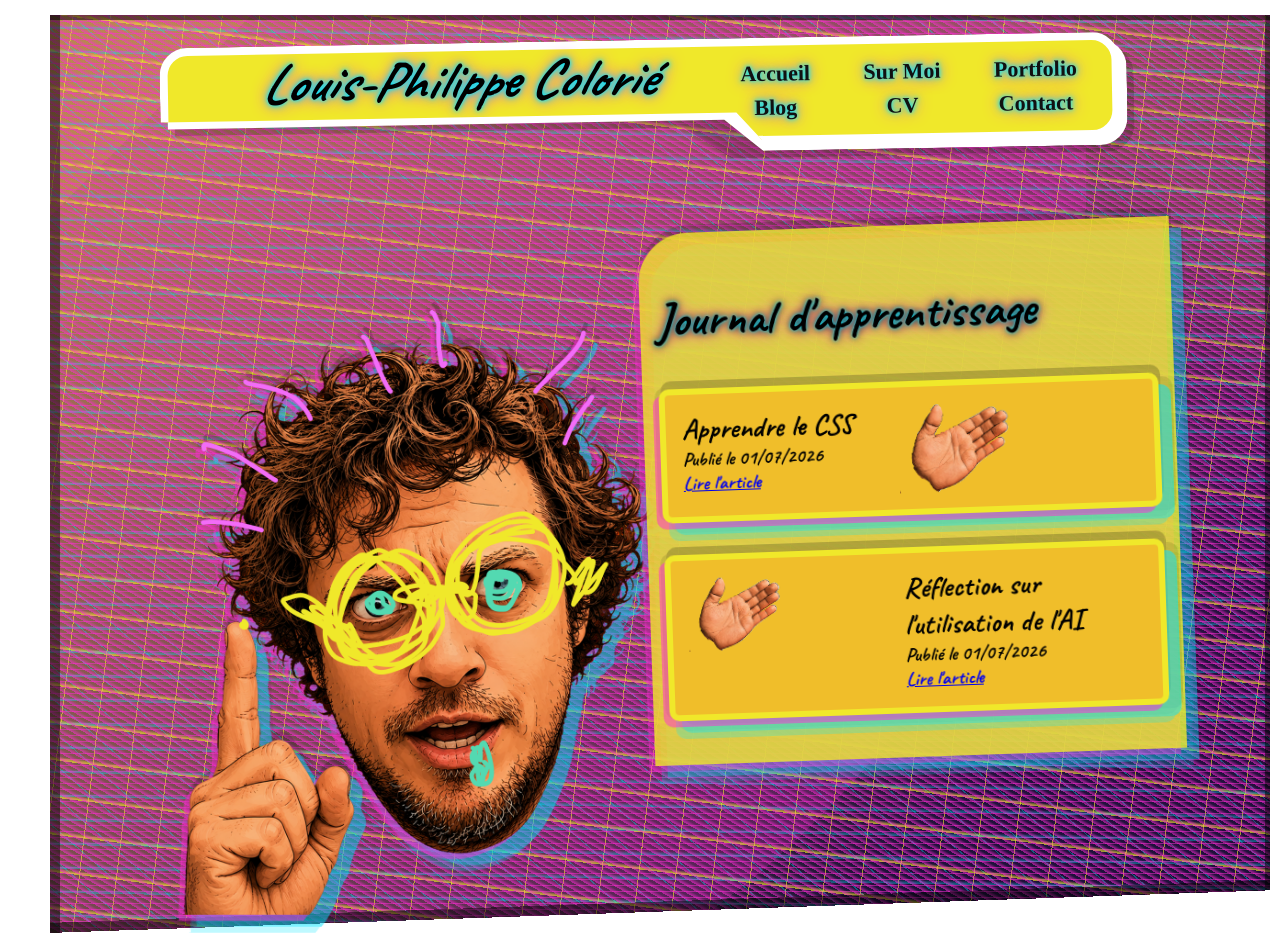
==== BlogArticle.html @ 8117fabf "vCard premier depot" ====
<!DOCTYPE html>
<html Lang="Fr">
<head>
<meta charset="UTF-8">
<meta name="viewpoint" content="device-width, initial-scale=1.0">
<title>BlogArticle</title>
<link rel="icon" type="image/png" href="images/photoprofil.png">
<link rel="stylesheet" href="style/styleNav.css">
<link rel="stylesheet" href="style/style.css">
<link rel="stylesheet" href="style/styleBlogArticle.css">
<link rel="stylesheet" href="style/styleBackground.css">
<link rel="stylesheet" href="https://fonts.googleapis.com/css2?family=Caveat:wght@400;500;700&display=swap" >

</head>

<body>
    <div class="nav-sticker">
<nav>
    <p class="nom vieux-neon">Louis-Philippe Colorié</p>
    <div class="menu-grid">
    <a href="Accueil.html">Accueil</a>
    <a href="SurMoi.html">Sur Moi</a>
    <a href="Portfolio.html">Portfolio</a>
    <a class="vieux-neon" href="BlogArticle.html">Blog</a>
    <a href="CV.html">CV</a>
    <a href="Contact.html">Contact</a> 
</div>
</nav>
</div>

<main>
<div class="photo_gauche">
<img src="images/photo_vandalisee.png" alt="photo de profil">
</div>

<section class="blog_articles">
    <h1>Journal d'apprentissage</h1>

    <a id="haut"></a>

     <div class="fiche" href="#article-1">
     <div>
        <dl>
            <dt>Apprendre le CSS</dt>
            <dd>Publié le 01/07/2026</dd>
            <dd><a href="#article-1">Lire l'article</a></dd>
        </dl>
        </div>
        <img src="images/main_ouverte.png" alt="photo article 1">

    </div>

     <div class="fiche" href="#article-2">
     <img src="images/main_ouverte.png" alt="photo article 2">
     <div>
        <dl>
            <dt>Réflection sur l'utilisation de l'AI</dt>
            <dd>Publié le 01/07/2026</dd>
            <dd><a href="#article-2">Lire l'article</a></dd>
        </dl>
        </div>
    </div>


    <section id="article-1" class="article-full">

  <h1>Apprendre le CSS</h1>
  <p>La transition entre les outils de création graphique et le code est assez spéciale.  Cela semblait presque une montagne, 
    une tache qu'il fallait déconstruire pour mieux la réaprendre.<br><br>Mais l'expérience parle.  Les heures passé à observer 
    des graphiques de courbe de couleurs pour en comprendre la signification, la compréhension des différents formats d'image, 
    comment fonctionne les vecteurs... J'ai tout retrouvé dans le code.  le clip-path m'a permis de découper ma forme comme je 
    le voulais comme si j'accrochais des points à mes vecteurs.  Je devais seulement indiquer où je voulais que mon point sois 
    dans l'écran puis c'était un jeu de relier les points numéroté.  Ensuite, pour une animation simple comme mon nom ainsi que la page 
    où nous sommes flash, il ne restait qu'à suivre un peu le meme patern linéaire mais cette fois si avec les pourcentages.  
    <br><br>Il a été aussi plus facile pour moi, lors de cet exercice, de comprendre les principes du html et du css et leur 
    étroite collaboration pour etre capable d'enligner ce que je veux présenter avec un look qui réussi à puncher.<br><br>J'ai tiré
    cette phrase de chatgpt qui parlait de moi : Créer est ma façon de réfléchir.
</p>
</section>

<section id="article-2" class="article-full">
    <h1>Apprendre le CSS comme un artiste</h1>
    <p>Texte complet de ton article...</p>
</section>


  <a href="#haut">← Retour aux articles</a>

    
</section>
</main>
<footer>    
    
</footer>




</body>
---- style/styleNav.css ----
/*nav*/
.nav-sticker {
  width: 75%;
  margin: 40px auto;
  position: relative;
  transform: rotate(-1deg);
}

/*nav*/
/* épaisseur blanche du papier */
.nav-sticker::before {
  content: "";
  position: absolute;
  inset: 0;
  transform: translate(7px, 7px);
  background: white;
  border-radius: 28px;
  z-index: 0;
  
    clip-path: polygon(
    0% 0%,
    100% 0%,
    100% 100%,
    82% 100%,
    82% 100%,
    62% 100%,
    58% 70%,
    0% 70%);
}

/*nav*/
/* ombre générale */
.nav-sticker::after {
  content: "";
  position: absolute;
  inset: 0;
  transform: translate(14px, 14px);
  background: rgba(0, 0, 0, 0.18);
  border-radius: 28px;
  z-index: -1;

    clip-path: polygon(
    0% 0%,
    100% 0%,
    100% 100%,
    82% 100%,
    82% 100%,
    58% 100%,
    53% 70%,
    0% 70%);
    
}

/*nav*/
nav {
  position: relative;
  z-index: 1;

  min-height: 90px;
  background: #f0e82a;
  border: 8px solid white;
  border-radius: 28px;
  
  clip-path: polygon(
    0% 0%,
    100% 0%,
    100% 100%,
    82% 100%,
    82% 100%,
    63% 100%,
    60% 70%,
    0% 70%);
  display: flex;
  align-items: center;
  justify-content: flex-end;
  gap: 30px;

  
}
/*nav*/
.menu-grid {
  width: 380px;
  margin-right: 13px;

  display: grid;
  grid-template-columns: repeat(3, auto);
  grid-template-rows: repeat(2, auto);

  gap: 8px 10px;
  text-align: right;
}
/*nav*/
.menu-grid a {
  text-align: center;
  color: #111;
  text-decoration: none;
  font-weight: bold;
  font-size: 22px;

  text-shadow:
    0 0 4px #00e5ff,
    0 0 8px #00e5ff,
    0 0 16px #ff2bd6;


}
 /*nav*/
---- style/style.css ----
/*commun*/
h1 {
  font-family: 'Caveat', cursive;
  font-size: 3rem;
  color: #000000;
  text-shadow:
    0 0 4px #00e5ff,
    0 0 8px #000000,
    0 0 16px #ff2bd6;
}
/*commun*/
h2 {
  font-family: 'Caveat', cursive;
  font-size: 2rem;
  color: #000000;
  /* text-shadow:
    0 0 4px #000000,
    0 0 8px #565656,
    0 0 16px #000000; */
}

/*commun*/
.vieux-neon {
  color: #111;
  text-decoration: none;
  font-weight: bold;
  font-size: 22px;

  text-shadow:
    0 0 4px #00e5ff,
    0 0 8px #00e5ff,
    0 0 16px #ff2bd6;

  animation: vieux-neon 20s infinite;
}

@keyframes vieux-neon {
  0%, 18%, 22%, 25%, 53%, 57%, 100% {
    opacity: 1;
    text-shadow:
      0 0 4px #00e5ff,
      0 0 8px #00e5ff,
      0 0 16px #ff2bd6;
  }

  20%, 24%, 55% {
    opacity: 0.35;
    text-shadow:
      0 0 2px #00e5ff,
      0 0 4px #00e5ff;
  }

   56% {
    opacity: 0.1;
    text-shadow: none;
  }
}

/*gerer ce fuck up... GHAHGAAHHHAAAAA .. commun en attendant*/
  img{width:50%;            } 

  /* position: absolute; */
    /* left: 6rem;
    top: 5rem;
    filter: drop-shadow(-6px 6px 0 rgba(255, 43, 214, 0.5))
          drop-shadow(12px 12px 0 rgba(0, 229, 255, 0.5))
          drop-shadow(2px -8px 0 rgba(0, 0, 0, 0.2)); */
/*commun*/
  .photo_gauche {
    /* width: 75rem;  */
    max-height: 500px;
    position: absolute;
    left: 10%;
    bottom: 10%;
    filter: drop-shadow(-6px 6px 0 rgba(255, 43, 214, 0.5))
          drop-shadow(12px 12px 0 rgba(0, 229, 255, 0.5))
          drop-shadow(2px -8px 0 rgba(0, 0, 0, 0.2));
        }
  /*commun*/
  .photo_droite {
    /* width: 50%; */
    position: relative;
    left: 47%;
    bottom: 20%;
    filter: drop-shadow(-6px 6px 0 rgba(255, 43, 214, 0.5))
          drop-shadow(12px 12px 0 rgba(0, 229, 255, 0.5))
          drop-shadow(2px -8px 0 rgba(0, 0, 0, 0.2));
        }

.nom {
    position: absolute;
    left: 10%;
    bottom: -30%;
    font-family: 'Caveat', cursive;
    font-weight: bold;
    font-style: italic;
    font-size: 3.4rem;

    color: #000000;
}
---- style/styleBlogArticle.css ----
/*blog article*/
.blog_articles {
  max-height: 500px;
  max-width: 500px;
  overflow-y: scroll;
  padding: 1rem;
  font-family: 'Caveat', cursive;
  font-size: 1.5rem;
  background-color: #F0E82Acc;
  position: absolute;
  rotate: -2deg;
  right: 8%;
  top: 25%;
  border-top-left-radius: 50px;
  color: #000000;
      filter: drop-shadow(-6px 6px 0 #ff2bd680)
          drop-shadow(12px 12px 0 #00e5ff80)
          drop-shadow(2px -8px 0 rgba(0, 0, 0, 0.2));
}

.fiche {
  display: grid;
  grid-template-columns: 200px 1fr;
  gap: 1rem;
  text-align: left;
  background: #f0be2a;
  border: 6px solid #F0E82A;
  border-radius: 10px;
  padding: 1rem;
  margin-bottom: 2rem;
  text-decoration: none;
  color: black;
        filter: drop-shadow(-6px 6px 0 #ff2bd680)
          drop-shadow(12px 12px 0 #00e5ff80)
          drop-shadow(2px -8px 0 rgba(0, 0, 0, 0.2));
}

.fiche dl  {
  margin: 0;
  font-size: 1.8rem;
  font-family: 'Caveat', cursive;
  font-weight: bold;

}

.fiche dl dd {
  margin: 0;
  font-size: 1.2rem;

}

.texte p {
  max-height: 250px;
  max-width: 450px;
  overflow-y: scroll;
  font-family: 'Caveat', cursive;
  font-size: 1.5rem;
  background-color: none;
  position: absolute;
  rotate: -2deg;
  right: 8%;
  bottom: 10%;
  color: #000000;

}
---- style/styleBackground.css ----
/*background*/
body {
  margin: 0;
  min-height: 100vh;
  background-color: #0C0F2D;

  background-image:
    linear-gradient(
      -2deg,
      rgba(255, 255, 255, 1) 0 50px,
      transparent 1px 50px
    ),
    linear-gradient(270deg,
      rgba(255, 255, 255, 1) 0 10px,
      transparent 1px 50px
    ),
      linear-gradient(
      rgba(255, 255, 255, 1) 0 15px,
      transparent 1px 50px
    ),
  linear-gradient(
      90deg,
      rgba(255, 255, 255, 1) 0 50px,
      transparent 1px 50px
    ),
      linear-gradient(
      90deg,
      rgba(0, 0, 0, 0.5) 0 60px,
      transparent 1px 37px
    ),
        linear-gradient(
      
      rgba(0, 0, 0, 0.5) 0 20px,
      transparent 1px 37px
    ),    linear-gradient(
      270deg,
      rgba(0, 0, 0, 0.5) 0 15px,
      transparent 1px 37px
    ),    linear-gradient(
      -2deg,
      rgba(0, 0, 0, 0.5) 0 60px,
      transparent 1px 37px
    ),
      repeating-linear-gradient(
      30deg,
      rgba(255, 43, 214, 0.50) 0 1px,
      transparent 4px 6px
    ),
        repeating-linear-gradient(
      1deg,
     rgba(0, 229, 255, 0.35)0 1px,
      transparent 4px 24px
    ),
    repeating-linear-gradient(
      7deg,
      rgba(240, 232, 42, 0.62) 0 1px,
      transparent 4px 37px
    ),

    repeating-linear-gradient(
      0deg,
      rgba(255, 43, 214, 0.50) 0 1px,
      transparent 1px 6px
    ),
        repeating-linear-gradient(
      41deg,
     rgba(0, 229, 255, 0.35)0 1px,
      transparent 1px 24px
    ),
  
    repeating-linear-gradient(
      97deg,
      rgba(240, 232, 42, 0.62) 0 1px,
      transparent 1px 37px
    ),
    radial-gradient(circle at 13% 18%, rgba(255, 43, 214, 0.2) 0 920px, transparent 92px),
    radial-gradient(circle at 85% 15%, rgba(255, 43, 214, 0.18) 0 92px, transparent 1222px),
    linear-gradient(-135deg, rgba(240, 232, 42, 0.18) 0 12%, transparent 20% 100%),
    linear-gradient(135deg, rgba(240, 232, 42, 0.18) 0 12%, transparent 12% 100%),
    linear-gradient(135deg, rgba(240, 232, 42, 0.60) 0 12%, transparent 80% 100%);

      
}
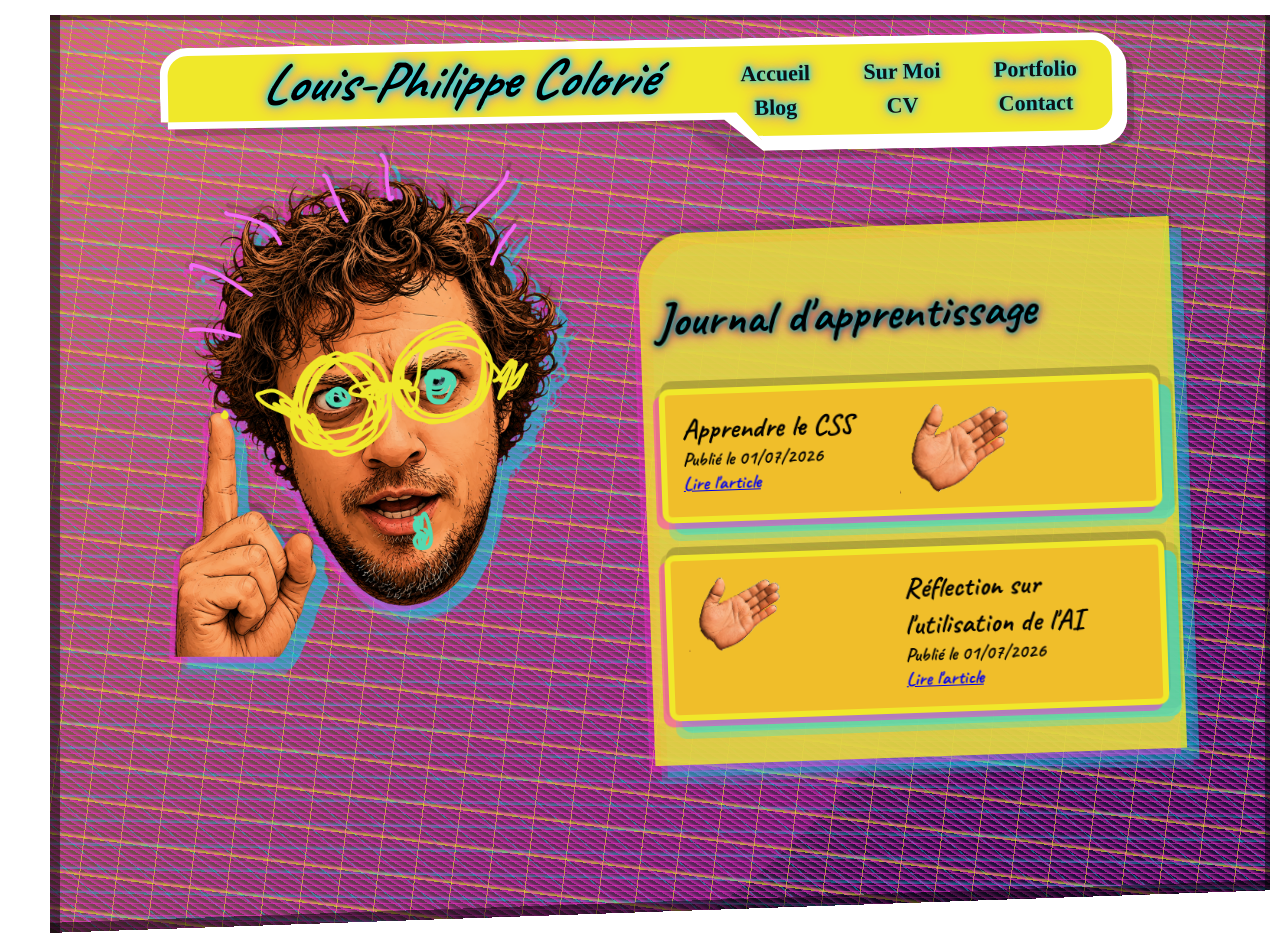
==== commit dcd903c8: "amélioration de l'ergonomie du site" ====
--- a/BlogArticle.html
+++ b/BlogArticle.html
@@ -18,7 +18,7 @@
 <nav>
     <p class="nom vieux-neon">Louis-Philippe Colorié</p>
     <div class="menu-grid">
-    <a href="Accueil.html">Accueil</a>
+    <a href="index.html">Accueil</a>
     <a href="SurMoi.html">Sur Moi</a>
     <a href="Portfolio.html">Portfolio</a>
     <a class="vieux-neon" href="BlogArticle.html">Blog</a>
@@ -30,7 +30,7 @@
 
 <main>
 <div class="photo_gauche">
-<img src="images/photo_vandalisee.png" alt="photo de profil">
+<img src="images/photo_vandalisee.png" alt="photo de profil vandalisée">
 </div>
 
 <section class="blog_articles">
@@ -89,7 +89,9 @@
     
 </section>
 </main>
-<footer>    
+
+<!-- les footer sont présent en cas de changement de design necessitant un pied de page -->
+<footer>   
     
 </footer>
 
--- a/style/style.css
+++ b/style/style.css
@@ -1,4 +1,3 @@
-/*commun*/
 h1 {
   font-family: 'Caveat', cursive;
   font-size: 3rem;
@@ -8,7 +7,7 @@
     0 0 8px #000000,
     0 0 16px #ff2bd6;
 }
-/*commun*/
+
 h2 {
   font-family: 'Caveat', cursive;
   font-size: 2rem;
@@ -19,8 +18,15 @@
     0 0 16px #000000; */
 }
 
-/*commun*/
-.vieux-neon {
+
+
+/* 
+Animation qui fait flasher ce à quoi je l'applique
+le texte est mis en bold et trois shadow lui sont appliqué 
+c'est avec ces shadow qu'on va venir créer l'animation a laide de.. animation
+c'est nouveau donc: animation: nom de ce que je vise   durée de l'animation   nombre de boucle
+*/
+.vieux-neon { 
   color: #111;
   text-decoration: none;
   font-weight: bold;
@@ -33,7 +39,9 @@
 
   animation: vieux-neon 20s infinite;
 }
-
+/*
+ici, les pourcentages servent à definir quand nous sommes dans le temps (ici 20s)
+*/
 @keyframes vieux-neon {
   0%, 18%, 22%, 25%, 53%, 57%, 100% {
     opacity: 1;
@@ -56,36 +64,49 @@
   }
 }
 
-/*gerer ce fuck up... GHAHGAAHHHAAAAA .. commun en attendant*/
+
+
+
+/*
+gerer ce fuck up... GHAHGAAHHHAAAAA .. 
+
+j'ai raté ici car je testais des trucs au début et j'ai clairement oublié ce magnifique artéfact
+le site est monté autour de cette loi niaiseuse et je vais voir à régler ça.  Juste que si je ne
+me rend pas à corriger ceci.. au moins vous ave une idée de pourquoi c'est là
+*/
   img{width:50%;            } 
 
-  /* position: absolute; */
-    /* left: 6rem;
-    top: 5rem;
-    filter: drop-shadow(-6px 6px 0 rgba(255, 43, 214, 0.5))
-          drop-shadow(12px 12px 0 rgba(0, 229, 255, 0.5))
-          drop-shadow(2px -8px 0 rgba(0, 0, 0, 0.2)); */
-/*commun*/
+/*
+section de gauche de la page.  gère la photo de profil.  
+l'ajout de display: flex a fait que ma photo semble reculler derriere l'image de droite si on rétréci la page manuellement
+l'effet est une belle surprise!
+
+*/
   .photo_gauche {
-    /* width: 75rem;  */
+     width: 75%;  
     max-height: 500px;
     position: absolute;
+    display: block;
     left: 10%;
-    bottom: 10%;
+    top: 17%;
     filter: drop-shadow(-6px 6px 0 rgba(255, 43, 214, 0.5))
           drop-shadow(12px 12px 0 rgba(0, 229, 255, 0.5))
           drop-shadow(2px -8px 0 rgba(0, 0, 0, 0.2));
         }
   /*commun*/
   .photo_droite {
-    /* width: 50%; */
+    width:  min(1600px); 
     position: relative;
+    /* display:block; */
+    padding-left: 30px;
     left: 47%;
-    bottom: 20%;
+    top: 17%;
     filter: drop-shadow(-6px 6px 0 rgba(255, 43, 214, 0.5))
           drop-shadow(12px 12px 0 rgba(0, 229, 255, 0.5))
           drop-shadow(2px -8px 0 rgba(0, 0, 0, 0.2));
         }
+
+  /* .photo_droite img{display:block;} */
 
 .nom {
     position: absolute;
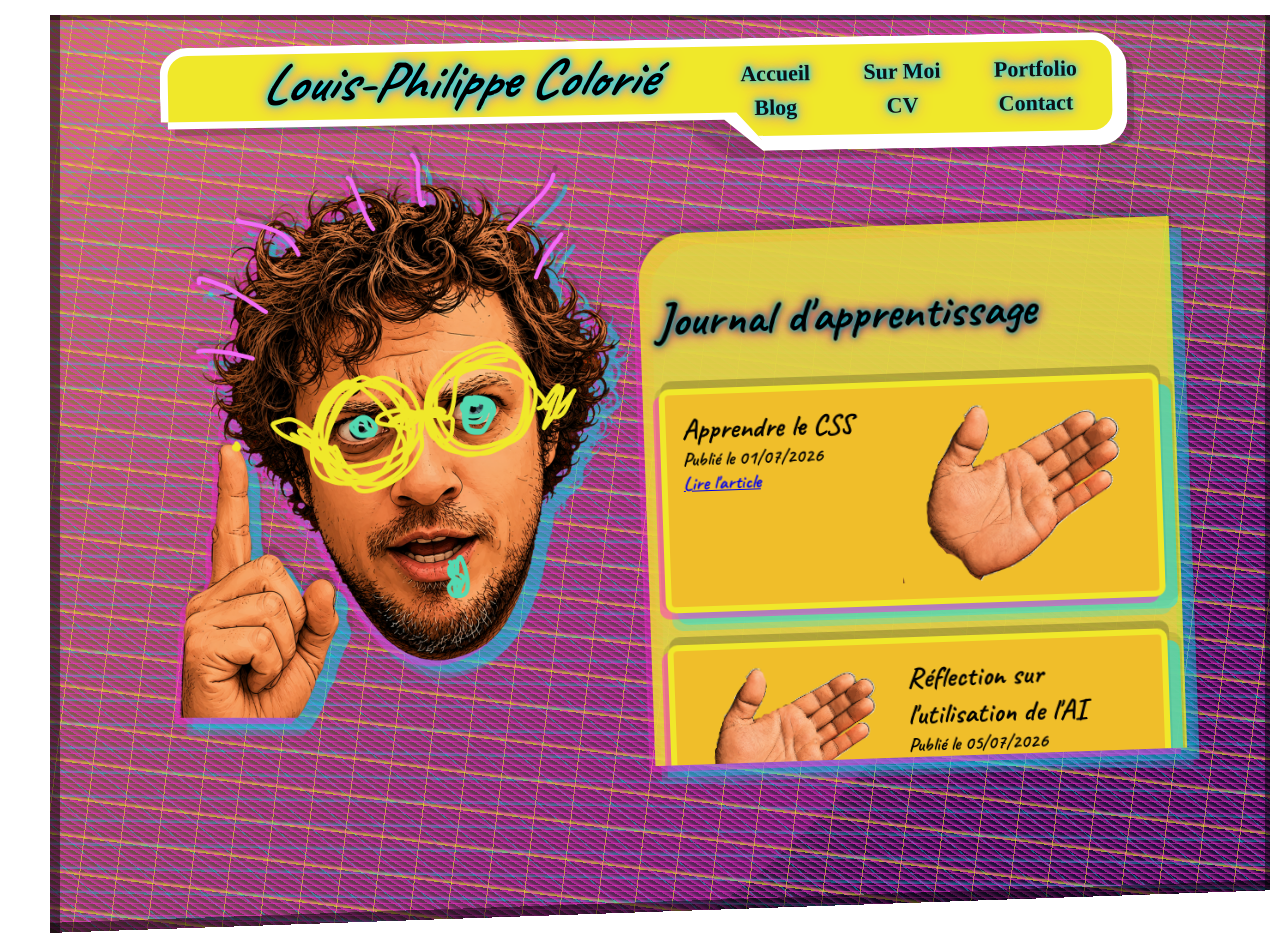
==== commit d873838e: "version commentée avec correction du probleme d'img a 50%" ====
--- a/BlogArticle.html
+++ b/BlogArticle.html
@@ -14,6 +14,7 @@
 </head>
 
 <body>
+<header>
     <div class="nav-sticker">
 <nav>
     <p class="nom vieux-neon">Louis-Philippe Colorié</p>
@@ -21,12 +22,13 @@
     <a href="index.html">Accueil</a>
     <a href="SurMoi.html">Sur Moi</a>
     <a href="Portfolio.html">Portfolio</a>
-    <a class="vieux-neon" href="BlogArticle.html">Blog</a>
+    <a class="vieux-neon" href="#">Blog</a>
     <a href="CV.html">CV</a>
     <a href="Contact.html">Contact</a> 
 </div>
 </nav>
 </div>
+</header>
 
 <main>
 <div class="photo_gauche">
@@ -34,10 +36,13 @@
 </div>
 
 <section class="blog_articles">
+    <!-- /*titre*/ -->
     <h1>Journal d'apprentissage</h1>
 
+<!-- /*point de retour au haut du bloc*/ -->
     <a id="haut"></a>
 
+<!-- /*fiches descriptive du blog avec lien vers le full article*/ -->
      <div class="fiche" href="#article-1">
      <div>
         <dl>
@@ -55,14 +60,14 @@
      <div>
         <dl>
             <dt>Réflection sur l'utilisation de l'AI</dt>
-            <dd>Publié le 01/07/2026</dd>
+            <dd>Publié le 05/07/2026</dd>
             <dd><a href="#article-2">Lire l'article</a></dd>
         </dl>
         </div>
     </div>
 
-
-    <section id="article-1" class="article-full">
+<!-- /*article complets*/ -->
+<section id="article-1" class="article-full">
 
   <h1>Apprendre le CSS</h1>
   <p>La transition entre les outils de création graphique et le code est assez spéciale.  Cela semblait presque une montagne, 
@@ -79,7 +84,7 @@
 </section>
 
 <section id="article-2" class="article-full">
-    <h1>Apprendre le CSS comme un artiste</h1>
+    <h1>Réflection sur l'utilisation de l'AI</h1>
     <p>Texte complet de ton article...</p>
 </section>
 
@@ -88,6 +93,7 @@
 
     
 </section>
+
 </main>
 
 <!-- les footer sont présent en cas de changement de design necessitant un pied de page -->
@@ -95,7 +101,4 @@
     
 </footer>
 
-
-
-
 </body>
--- a/style/styleNav.css
+++ b/style/styleNav.css
@@ -1,6 +1,6 @@
 
 
-      /*nav*/
+      /*image de fond de de la barre de navigation*/
 .nav-sticker {
   width: 75%;
   margin: 40px auto;
@@ -9,7 +9,10 @@
 }
 
 /*nav*/
-/* épaisseur blanche du papier */
+/* le before crée l'element avant le nav-sticker.. il crée la couche blanche qui va sous le jaune de la barre.  je suis encore incertain mais ca
+prends absolument un content.. le translate le deplace pour le decaler de l'autre forme.  
+le inset fait prendre toute la place dans le parent.. ce n'est pas 100% controlé mais je vais y arriver
+le z-index 0 le place entre le 1 et le -1 pour empiler les couches comme il faut */
 .nav-sticker::before {
   content: "";
   position: absolute;
@@ -30,8 +33,8 @@
     0% 70%);
 }
 
-/*nav*/
-/* ombre générale */
+
+/* Crée l'ombre sous le nav-sticker, le place sous tout le monde avec le z-index : -1  */
 .nav-sticker::after {
   content: "";
   position: absolute;
@@ -53,7 +56,8 @@
     
 }
 
-/*nav*/
+/*finalement la couche jaune de la barre de navigation
+le clip-path c'est de jouer a relie les points en partant du coin haut-gauche*/
 nav {
   position: relative;
   z-index: 1;
@@ -79,7 +83,10 @@
 
   
 }
-/*nav*/
+
+
+/*fait lka grid pour placer mes boutons menu*/
+
 .menu-grid {
   width: 380px;
   margin-right: 13px;
@@ -91,7 +98,7 @@
   gap: 8px 10px;
   text-align: right;
 }
-/*nav*/
+/*les boutons menu*/
 .menu-grid a {
   text-align: center;
   color: #111;
@@ -106,5 +113,5 @@
 
 
 }
- /*nav*/
 
+
--- a/style/style.css
+++ b/style/style.css
@@ -1,3 +1,9 @@
+
+/*
+-- à améliorer --
+j'ai essayé d'appliquer les h1-h2... mais j'ai oublié en cour de route donc c'est disparate....
+*/
+
 h1 {
   font-family: 'Caveat', cursive;
   font-size: 3rem;
@@ -12,10 +18,7 @@
   font-family: 'Caveat', cursive;
   font-size: 2rem;
   color: #000000;
-  /* text-shadow:
-    0 0 4px #000000,
-    0 0 8px #565656,
-    0 0 16px #000000; */
+
 }
 
 
@@ -68,22 +71,27 @@
 
 
 /*
+
+---- cette note m'a suivi plusieurs jours ---
 gerer ce fuck up... GHAHGAAHHHAAAAA .. 
 
 j'ai raté ici car je testais des trucs au début et j'ai clairement oublié ce magnifique artéfact
 le site est monté autour de cette loi niaiseuse et je vais voir à régler ça.  Juste que si je ne
 me rend pas à corriger ceci.. au moins vous ave une idée de pourquoi c'est là
+
+-- finalement -- 
+j'ai pu simplement tout regler en changeant le width de 50% a 100% et en reglant les width des photo gauche et photo droite
 */
-  img{width:50%;            } 
+
+
+
+  img{width:100%;            } 
 
 /*
 section de gauche de la page.  gère la photo de profil.  
-l'ajout de display: flex a fait que ma photo semble reculler derriere l'image de droite si on rétréci la page manuellement
-l'effet est une belle surprise!
-
 */
   .photo_gauche {
-     width: 75%;  
+     width: 42%;  
     max-height: 500px;
     position: absolute;
     display: block;
@@ -93,9 +101,12 @@
           drop-shadow(12px 12px 0 rgba(0, 229, 255, 0.5))
           drop-shadow(2px -8px 0 rgba(0, 0, 0, 0.2));
         }
-  /*commun*/
+ 
+/*
+section de droite de la page.  
+*/
   .photo_droite {
-    width:  min(1600px); 
+    width:  50%; 
     position: relative;
     /* display:block; */
     padding-left: 30px;
@@ -106,7 +117,9 @@
           drop-shadow(2px -8px 0 rgba(0, 0, 0, 0.2));
         }
 
-  /* .photo_droite img{display:block;} */
+/*
+pour le nom dans la barre de nav... je suis incertain pourquoi ca ne fonctionne pas quand il est dans stylenav
+*/
 
 .nom {
     position: absolute;
--- a/style/styleBlogArticle.css
+++ b/style/styleBlogArticle.css
@@ -1,5 +1,7 @@
 
-/*blog article*/
+/*
+bloc pour contenir les cv,blog et portfolio
+*/
 .blog_articles {
   max-height: 500px;
   max-width: 500px;
@@ -19,6 +21,9 @@
           drop-shadow(2px -8px 0 rgba(0, 0, 0, 0.2));
 }
 
+/*
+fiche de projets
+*/
 .fiche {
   display: grid;
   grid-template-columns: 200px 1fr;
@@ -36,6 +41,9 @@
           drop-shadow(2px -8px 0 rgba(0, 0, 0, 0.2));
 }
 
+/*
+titre de la fiche
+*/
 .fiche dl  {
   margin: 0;
   font-size: 1.8rem;
@@ -43,13 +51,17 @@
   font-weight: bold;
 
 }
-
+/*
+texte de la fiche
+*/
 .fiche dl dd {
   margin: 0;
   font-size: 1.2rem;
 
 }
-
+/*
+texte du blog
+*/
 .texte p {
   max-height: 250px;
   max-width: 450px;
--- a/style/styleBackground.css
+++ b/style/styleBackground.css
@@ -5,6 +5,7 @@
   background-color: #0C0F2D;
 
   background-image:
+  /*contour style BD*/
     linear-gradient(
       -2deg,
       rgba(255, 255, 255, 1) 0 50px,
@@ -41,6 +42,7 @@
       rgba(0, 0, 0, 0.5) 0 60px,
       transparent 1px 37px
     ),
+    /*lignes du fond*/
       repeating-linear-gradient(
       30deg,
       rgba(255, 43, 214, 0.50) 0 1px,
@@ -73,6 +75,8 @@
       rgba(240, 232, 42, 0.62) 0 1px,
       transparent 1px 37px
     ),
+
+    /*bunch de formes et gradient pour finaliser le look*/
     radial-gradient(circle at 13% 18%, rgba(255, 43, 214, 0.2) 0 920px, transparent 92px),
     radial-gradient(circle at 85% 15%, rgba(255, 43, 214, 0.18) 0 92px, transparent 1222px),
     linear-gradient(-135deg, rgba(240, 232, 42, 0.18) 0 12%, transparent 20% 100%),
